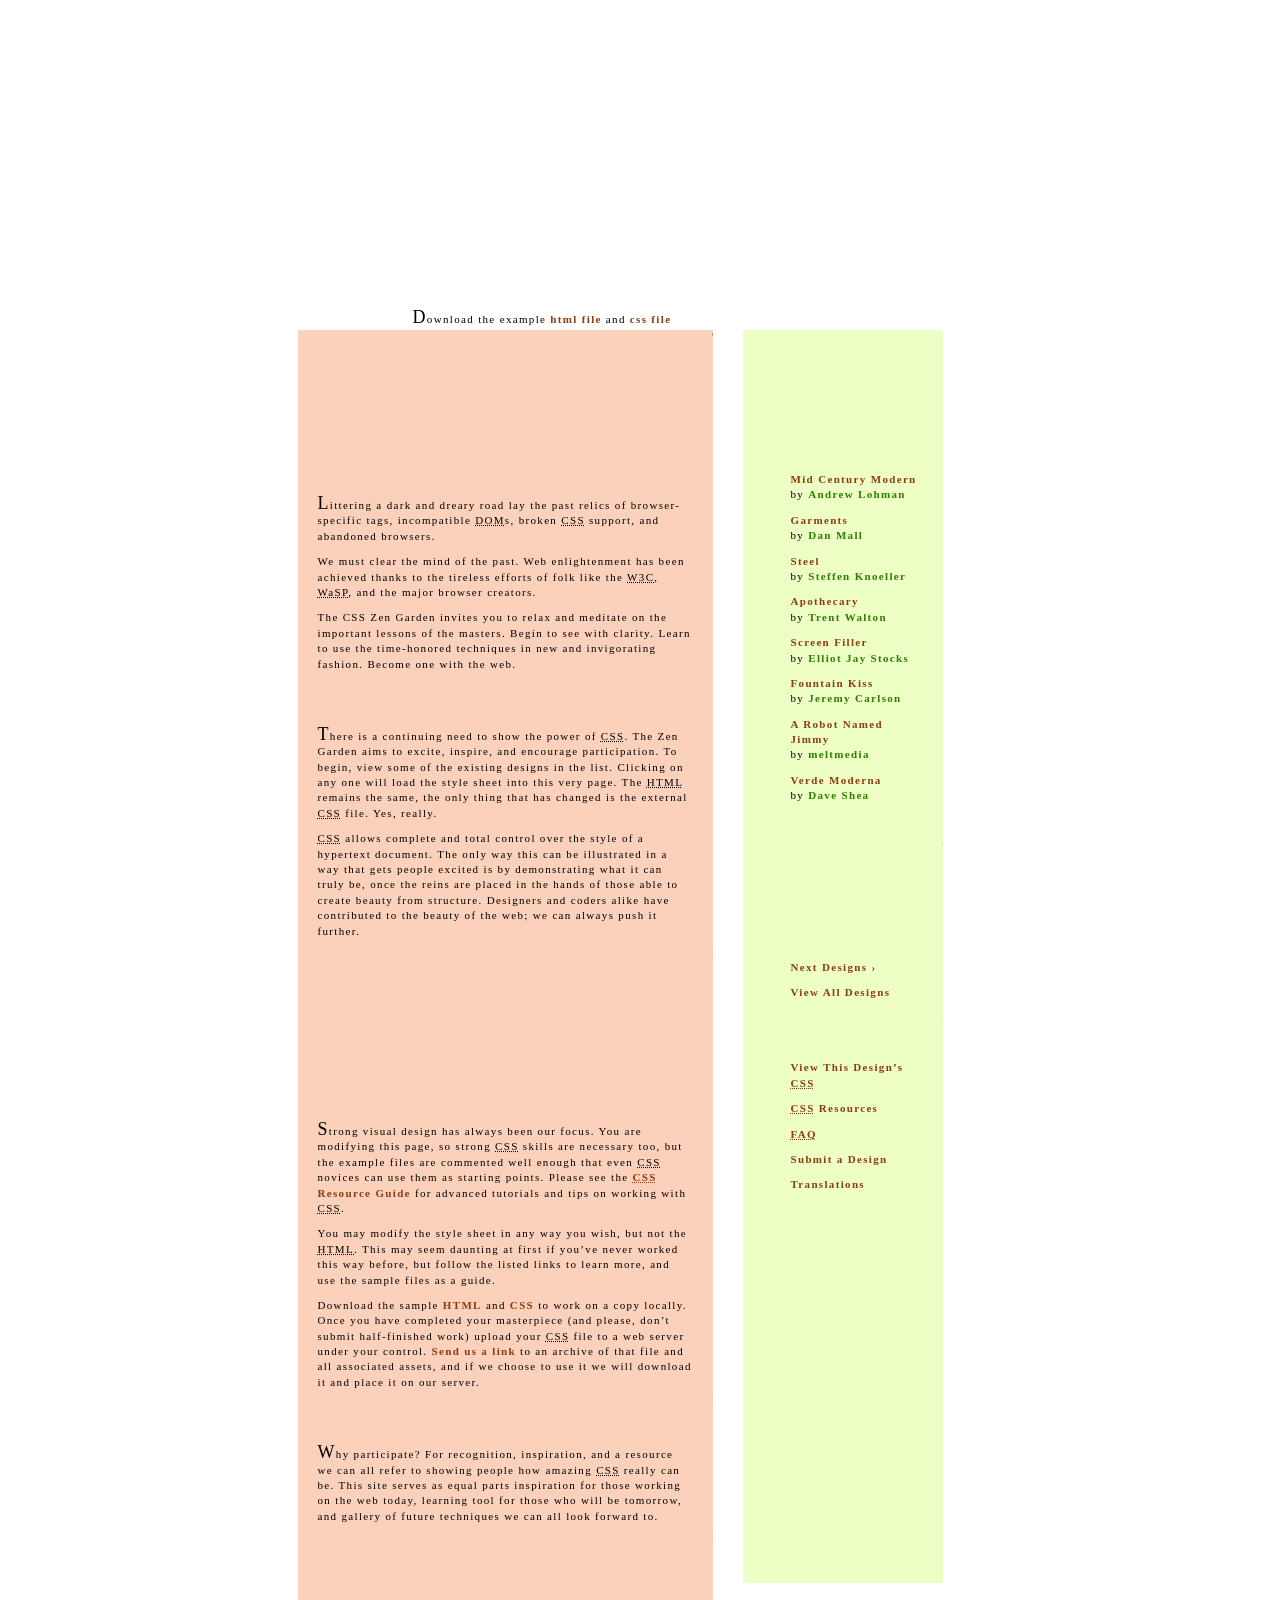
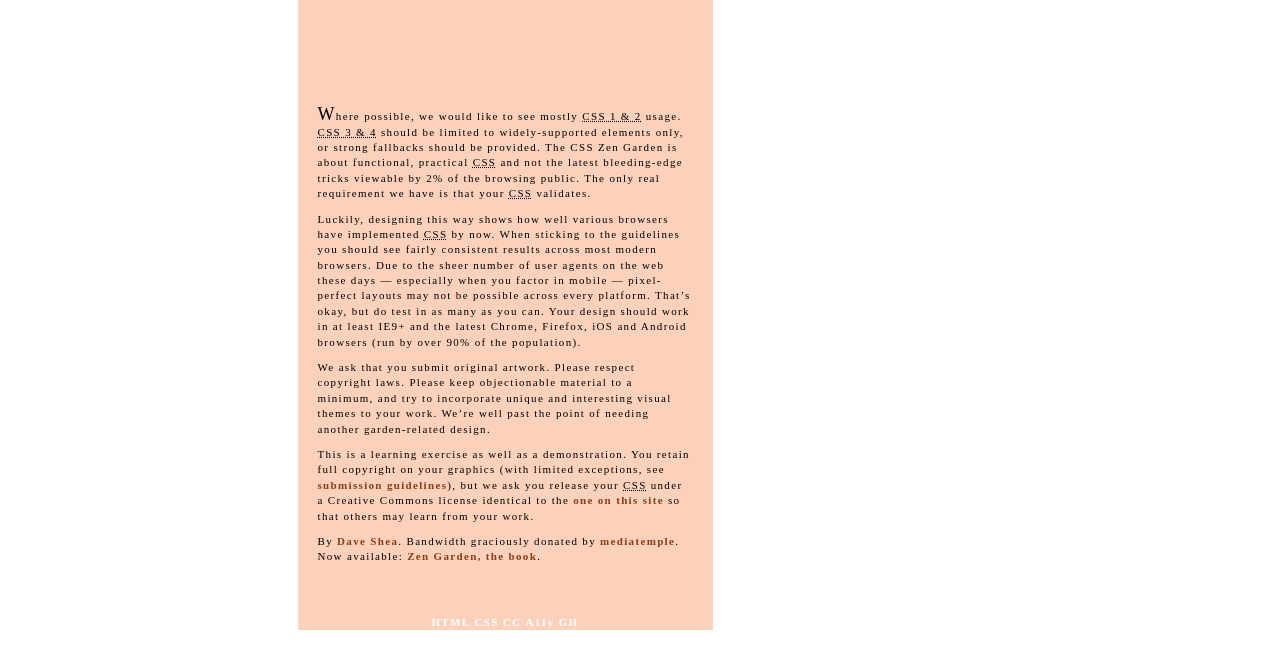
==== 157/index.html @ 9dcf52eb "index.html" ====
<!DOCTYPE html>
<!-- saved from url=(0029)https://csszengarden.com/157/ -->
<html lang="en"><head><meta http-equiv="Content-Type" content="text/html; charset=UTF-8">
	
	<title>CSS Zen Garden: The Beauty of CSS Design</title>

	<link rel="stylesheet" media="screen" href="./index_files/157.css">
	<link rel="alternate" type="application/rss+xml" title="RSS" href="http://www.csszengarden.com/zengarden.xml">

	<meta name="viewport" content="width=device-width, initial-scale=1.0">
	<meta name="author" content="Dave Shea">
	<meta name="description" content="A demonstration of what can be accomplished visually through CSS-based design.">
	<meta name="robots" content="all">


	<!--[if lt IE 9]>
	<script src="script/html5shiv.js"></script>
	<![endif]-->
</head>

<!--



	View source is a feature, not a bug. Thanks for your curiosity and
	interest in participating!

	Here are the submission guidelines for the new and improved csszengarden.com:

	- CSS3? Of course! Prefix for ALL browsers where necessary.
	- go responsive; test your layout at multiple screen sizes.
	- your browser testing baseline: IE9+, recent Chrome/Firefox/Safari, and iOS/Android
	- Graceful degradation is acceptable, and in fact highly encouraged.
	- use classes for styling. Don't use ids.
	- web fonts are cool, just make sure you have a license to share the files. Hosted
	  services that are applied via the CSS file (ie. Google Fonts) will work fine, but
	  most that require custom HTML won't. TypeKit is supported, see the readme on this
	  page for usage instructions: https://github.com/mezzoblue/csszengarden.com/

	And a few tips on building your CSS file:

	- use :first-child, :last-child and :nth-child to get at non-classed elements
	- use ::before and ::after to create pseudo-elements for extra styling
	- use multiple background images to apply as many as you need to any element
	- use the Kellum Method for image replacement, if still needed. http://goo.gl/GXxdI
	- don't rely on the extra divs at the bottom. Use ::before and ::after instead.

		
-->

<body id="css-zen-garden">
<div class="page-wrapper">

	<section class="intro" id="zen-intro">
		<header role="banner">
			<h1>CSS Zen Garden</h1>
			<h2>The Beauty of <abbr title="Cascading Style Sheets">CSS</abbr> Design</h2>
		</header>

		<div class="summary" id="zen-summary" role="article">
			<p>A demonstration of what can be accomplished through <abbr title="Cascading Style Sheets">CSS</abbr>-based design. Select any style sheet from the list to load it into this page.</p>
			<p>Download the example <a href="https://csszengarden.com/examples/index" title="This page&#39;s source HTML code, not to be modified.">html file</a> and <a href="https://csszengarden.com/examples/style.css" title="This page&#39;s sample CSS, the file you may modify.">css file</a></p>
		</div>

		<div class="preamble" id="zen-preamble" role="article">
			<h3>The Road to Enlightenment</h3>
			<p>Littering a dark and dreary road lay the past relics of browser-specific tags, incompatible <abbr title="Document Object Model">DOM</abbr>s, broken <abbr title="Cascading Style Sheets">CSS</abbr> support, and abandoned browsers.</p>
			<p>We must clear the mind of the past. Web enlightenment has been achieved thanks to the tireless efforts of folk like the <abbr title="World Wide Web Consortium">W3C</abbr>, <abbr title="Web Standards Project">WaSP</abbr>, and the major browser creators.</p>
			<p>The CSS Zen Garden invites you to relax and meditate on the important lessons of the masters. Begin to see with clarity. Learn to use the time-honored techniques in new and invigorating fashion. Become one with the web.</p>
		</div>
	</section>

	<div class="main supporting" id="zen-supporting" role="main">
		<div class="explanation" id="zen-explanation" role="article">
			<h3>So What is This About?</h3>
			<p>There is a continuing need to show the power of <abbr title="Cascading Style Sheets">CSS</abbr>. The Zen Garden aims to excite, inspire, and encourage participation. To begin, view some of the existing designs in the list. Clicking on any one will load the style sheet into this very page. The <abbr title="HyperText Markup Language">HTML</abbr> remains the same, the only thing that has changed is the external <abbr title="Cascading Style Sheets">CSS</abbr> file. Yes, really.</p>
			<p><abbr title="Cascading Style Sheets">CSS</abbr> allows complete and total control over the style of a hypertext document. The only way this can be illustrated in a way that gets people excited is by demonstrating what it can truly be, once the reins are placed in the hands of those able to create beauty from structure. Designers and coders alike have contributed to the beauty of the web; we can always push it further.</p>
		</div>

		<div class="participation" id="zen-participation" role="article">
			<h3>Participation</h3>
			<p>Strong visual design has always been our focus. You are modifying this page, so strong <abbr title="Cascading Style Sheets">CSS</abbr> skills are necessary too, but the example files are commented well enough that even <abbr title="Cascading Style Sheets">CSS</abbr> novices can use them as starting points. Please see the <a href="https://csszengarden.com/pages/resources/" title="A listing of CSS-related resources"><abbr title="Cascading Style Sheets">CSS</abbr> Resource Guide</a> for advanced tutorials and tips on working with <abbr title="Cascading Style Sheets">CSS</abbr>.</p>
			<p>You may modify the style sheet in any way you wish, but not the <abbr title="HyperText Markup Language">HTML</abbr>. This may seem daunting at first if you’ve never worked this way before, but follow the listed links to learn more, and use the sample files as a guide.</p>
			<p>Download the sample <a href="https://csszengarden.com/examples/index" title="This page&#39;s source HTML code, not to be modified.">HTML</a> and <a href="https://csszengarden.com/examples/style.css" title="This page&#39;s sample CSS, the file you may modify.">CSS</a> to work on a copy locally. Once you have completed your masterpiece (and please, don’t submit half-finished work) upload your <abbr title="Cascading Style Sheets">CSS</abbr> file to a web server under your control. <a href="https://csszengarden.com/pages/submit/" title="Use the contact form to send us your CSS file">Send us a link</a> to an archive of that file and all associated assets, and if we choose to use it we will download it and place it on our server.</p>
		</div>

		<div class="benefits" id="zen-benefits" role="article">
			<h3>Benefits</h3>
			<p>Why participate? For recognition, inspiration, and a resource we can all refer to showing people how amazing <abbr title="Cascading Style Sheets">CSS</abbr> really can be. This site serves as equal parts inspiration for those working on the web today, learning tool for those who will be tomorrow, and gallery of future techniques we can all look forward to.</p>
		</div>

		<div class="requirements" id="zen-requirements" role="article">
			<h3>Requirements</h3>
			<p>Where possible, we would like to see mostly <abbr title="Cascading Style Sheets, levels 1 and 2">CSS 1 &amp; 2</abbr> usage. <abbr title="Cascading Style Sheets, levels 3 and 4">CSS 3 &amp; 4</abbr> should be limited to widely-supported elements only, or strong fallbacks should be provided. The CSS Zen Garden is about functional, practical <abbr title="Cascading Style Sheets">CSS</abbr> and not the latest bleeding-edge tricks viewable by 2% of the browsing public. The only real requirement we have is that your <abbr title="Cascading Style Sheets">CSS</abbr> validates.</p>
			<p>Luckily, designing this way shows how well various browsers have implemented <abbr title="Cascading Style Sheets">CSS</abbr> by now. When sticking to the guidelines you should see fairly consistent results across most modern browsers. Due to the sheer number of user agents on the web these days — especially when you factor in mobile — pixel-perfect layouts may not be possible across every platform. That’s okay, but do test in as many as you can. Your design should work in at least IE9+ and the latest Chrome, Firefox, iOS and Android browsers (run by over 90% of the population).</p>
			<p>We ask that you submit original artwork. Please respect copyright laws. Please keep objectionable material to a minimum, and try to incorporate unique and interesting visual themes to your work. We’re well past the point of needing another garden-related design.</p>
			<p>This is a learning exercise as well as a demonstration. You retain full copyright on your graphics (with limited exceptions, see <a href="https://csszengarden.com/pages/submit/guidelines/">submission guidelines</a>), but we ask you release your <abbr title="Cascading Style Sheets">CSS</abbr> under a Creative Commons license identical to the <a href="http://creativecommons.org/licenses/by-nc-sa/3.0/" title="View the Zen Garden&#39;s license information.">one on this site</a> so that others may learn from your work.</p>
			<p role="contentinfo">By <a href="http://www.mezzoblue.com/">Dave Shea</a>. Bandwidth graciously donated by <a href="http://www.mediatemple.net/">mediatemple</a>. Now available: <a href="http://www.amazon.com/exec/obidos/ASIN/0321303474/mezzoblue-20/">Zen Garden, the book</a>.</p>
		</div>

		<footer>
			<a href="http://validator.w3.org/check/referer" title="Check the validity of this site’s HTML" class="zen-validate-html">HTML</a>
			<a href="http://jigsaw.w3.org/css-validator/check/referer" title="Check the validity of this site’s CSS" class="zen-validate-css">CSS</a>
			<a href="http://creativecommons.org/licenses/by-nc-sa/3.0/" title="View the Creative Commons license of this site: Attribution-NonCommercial-ShareAlike." class="zen-license">CC</a>
			<a href="http://mezzoblue.com/zengarden/faq/#aaa" title="Read about the accessibility of this site" class="zen-accessibility">A11y</a>
			<a href="https://github.com/mezzoblue/csszengarden.com" title="Fork this site on Github" class="zen-github">GH</a>
		</footer>

	</div>


	<aside class="sidebar" role="complementary">
		<div class="wrapper">

			<div class="design-selection" id="design-selection">
				<h3 class="select">Select a Design:</h3>
				<nav role="navigation">
					<ul>
					<li>
						<a href="https://csszengarden.com/221/" class="design-name">Mid Century Modern</a> by						<a href="http://andrewlohman.com/" class="designer-name">Andrew Lohman</a>
					</li>					<li>
						<a href="https://csszengarden.com/220/" class="design-name">Garments</a> by						<a href="http://danielmall.com/" class="designer-name">Dan Mall</a>
					</li>					<li>
						<a href="https://csszengarden.com/219/" class="design-name">Steel</a> by						<a href="http://steffen-knoeller.de/" class="designer-name">Steffen Knoeller</a>
					</li>					<li>
						<a href="https://csszengarden.com/218/" class="design-name">Apothecary</a> by						<a href="http://trentwalton.com/" class="designer-name">Trent Walton</a>
					</li>					<li>
						<a href="https://csszengarden.com/217/" class="design-name">Screen Filler</a> by						<a href="http://elliotjaystocks.com/" class="designer-name">Elliot Jay Stocks</a>
					</li>					<li>
						<a href="https://csszengarden.com/216/" class="design-name">Fountain Kiss</a> by						<a href="http://jeremycarlson.com/" class="designer-name">Jeremy Carlson</a>
					</li>					<li>
						<a href="https://csszengarden.com/215/" class="design-name">A Robot Named Jimmy</a> by						<a href="http://meltmedia.com/" class="designer-name">meltmedia</a>
					</li>					<li>
						<a href="https://csszengarden.com/214/" class="design-name">Verde Moderna</a> by						<a href="http://www.mezzoblue.com/" class="designer-name">Dave Shea</a>
					</li>					</ul>
				</nav>
			</div>

			<div class="design-archives" id="design-archives">
				<h3 class="archives">Archives:</h3>
				<nav role="navigation">
					<ul>
						<li class="next">
							<a href="https://csszengarden.com/157/page1">
								Next Designs <span class="indicator">›</span>
							</a>
						</li>
						<li class="viewall">
							<a href="https://csszengarden.com/pages/alldesigns/" title="View every submission to the Zen Garden.">
								View All Designs							</a>
						</li>
					</ul>
				</nav>
			</div>

			<div class="zen-resources" id="zen-resources">
				<h3 class="resources">Resources:</h3>
				<ul>
					<li class="view-css">
						<a href="https://csszengarden.com/157/157.css" title="View the source CSS file of the currently-viewed design.">
							View This Design’s <abbr title="Cascading Style Sheets">CSS</abbr>						</a>
					</li>
					<li class="css-resources">
						<a href="https://csszengarden.com/pages/resources/" title="Links to great sites with information on using CSS.">
							<abbr title="Cascading Style Sheets">CSS</abbr> Resources						</a>
					</li>
					<li class="zen-faq">
						<a href="https://csszengarden.com/pages/faq/" title="A list of Frequently Asked Questions about the Zen Garden.">
							<abbr title="Frequently Asked Questions">FAQ</abbr>						</a>
					</li>
					<li class="zen-submit">
						<a href="https://csszengarden.com/pages/submit/" title="Send in your own CSS file.">
							Submit a Design						</a>
					</li>
					<li class="zen-translations">
						<a href="https://csszengarden.com/pages/translations/" title="View translated versions of this page.">
							Translations						</a>
					</li>
				</ul>
			</div>
		</div>
	</aside>


</div>

<!--

	These superfluous divs/spans were originally provided as catch-alls to add extra imagery.
	These days we have full ::before and ::after support, favour using those instead.
	These only remain for historical design compatibility. They might go away one day.
		
-->
<div class="extra1" role="presentation"></div><div class="extra2" role="presentation"></div><div class="extra3" role="presentation"></div>
<div class="extra4" role="presentation"></div><div class="extra5" role="presentation"></div><div class="extra6" role="presentation"></div>


</body></html>
---- 157/index_files/157.css ----
/* css Zen Garden submission 157 - 'Bugs', by Zohar Arad, http://www.captainserious.co.uk/ *//* css released under Creative Commons License - http://creativecommons.org/licenses/by-nc-sa/1.0/  *//* All associated graphics copyright 2005, Zohar Arad *//* Added: Mar. 7th, 2005 *//* IMPORTANT *//* This design is not a template. You may not reproduce it elsewhere without the    designer's written permission. However, feel free to study the CSS and use    techniques you learn from it elsewhere. *//* General Styles */body{	color:#000;	font: normal 11px Times, serif;	line-height:1.4em;	letter-spacing: 1pt;	margin:0 0 20px 0;	padding:0;	text-align:center;}a{font-weight:bold;color: #8B3C12;text-decoration:none}a:hover{text-decoration:underline;}a:active, a:visited{color: #B07D03;}h3{margin:0; padding:0;}/* General DIV Styles */.page-wrapper{	background:transparent url(header.gif) no-repeat top left;	margin:0 auto; padding: 330px 0 0 0; position:relative; width:685px; text-align:left;}.page-wrapper p{margin: 0 20px; padding: 5px 0}p:nth-child(2):first-letter{font-size: 18px;}.intro, .supporting{width:415px; background-color:#FBD1BC; padding:0; margin:0}header{display:none}.summary{position:absolute; top: 310px; margin:0 0 0 115px; padding:0}.summary p{margin:0; padding:0;}.summary p:first-child{display:none}footer{margin:-25px 0 0 0;width: 415px;text-align:center;}footer a{color:#FFFFFF}/* headings replacement styles */.preamble h3{	display:block;	background: transparent url(heading1.gif) no-repeat center left;	height: 161px;	width: 415px;	text-indent: 100%;	white-space: nowrap;	overflow: hidden;}.explanation h3{	display:block;	background: transparent url(so.gif) no-repeat center center;	height: 45px;	width: 415px;	text-indent: 100%;	white-space: nowrap;	overflow: hidden;}.participation h3{	display:block;	background: transparent url(heading2.gif) no-repeat center left;	height: 173px;	width: 415px;	text-indent: 100%;	white-space: nowrap;	overflow: hidden;}.benefits h3{	display:block;	background: transparent url(benefits.gif) no-repeat center center;	height: 45px;	width: 415px;	text-indent: 100%;	white-space: nowrap;	overflow: hidden;}.requirements{	background: transparent url(footer.gif) no-repeat bottom center;	padding-bottom:70px;}.requirements h3{	display:block;	background: transparent url(heading3.gif) no-repeat center left;	height: 173px;	width: 415px;	text-indent: 100%;	white-space: nowrap;	overflow: hidden;}/* Navigation Styles */.sidebar{	position:absolute;	top: 330px;	margin-left: 445px;	padding-bottom: 360px;	background: #EEFFC5 url(link_footer.gif) no-repeat bottom center;	width:200px;}.sidebar ul{	list-style-type:none;	margin:0 20px;	padding:30px 0 20px 0;}.sidebar li{	background: transparent url(leaf.gif) no-repeat top left;	padding:0 0 0 28px;	margin-bottom: 10px;}.design-selection a{	display:block;	padding: 0;	margin:0;}.design-selection a.designer-name{	display:inline;	color:#2B7F01;}.design-archives ul{	padding:30px 0 5px 0;}.zen-resources ul{	padding:20px 0;}.design-selection h3{	display:block;	background: transparent url(choose.gif) no-repeat center left;	height: 112px;	width: 200px;	text-indent: 100%;	white-space: nowrap;	overflow: hidden;}.design-archives h3{	display:block;	background: transparent url(archive.gif) no-repeat center left;	height: 96px;	width: 200px;	text-indent: 100%;	white-space: nowrap;	overflow: hidden;}.zen-resources h3{	display:block;	background: transparent url(resources.gif) no-repeat center center;	height: 25px;	width: 200px;	text-indent: 100%;	white-space: nowrap;	overflow: hidden;}/*Original images used in this design were downloaded from morguefile.com and manipulated for thepurpose of this design only.This style sheet was created to symbolise the endless bugs Web artists have to deal with on a dailybasis and give hope (as well as a good laugh) to all those who work hard to make the Web a betterand bug-free environmentStyle Sheet by Zohar Arad*/
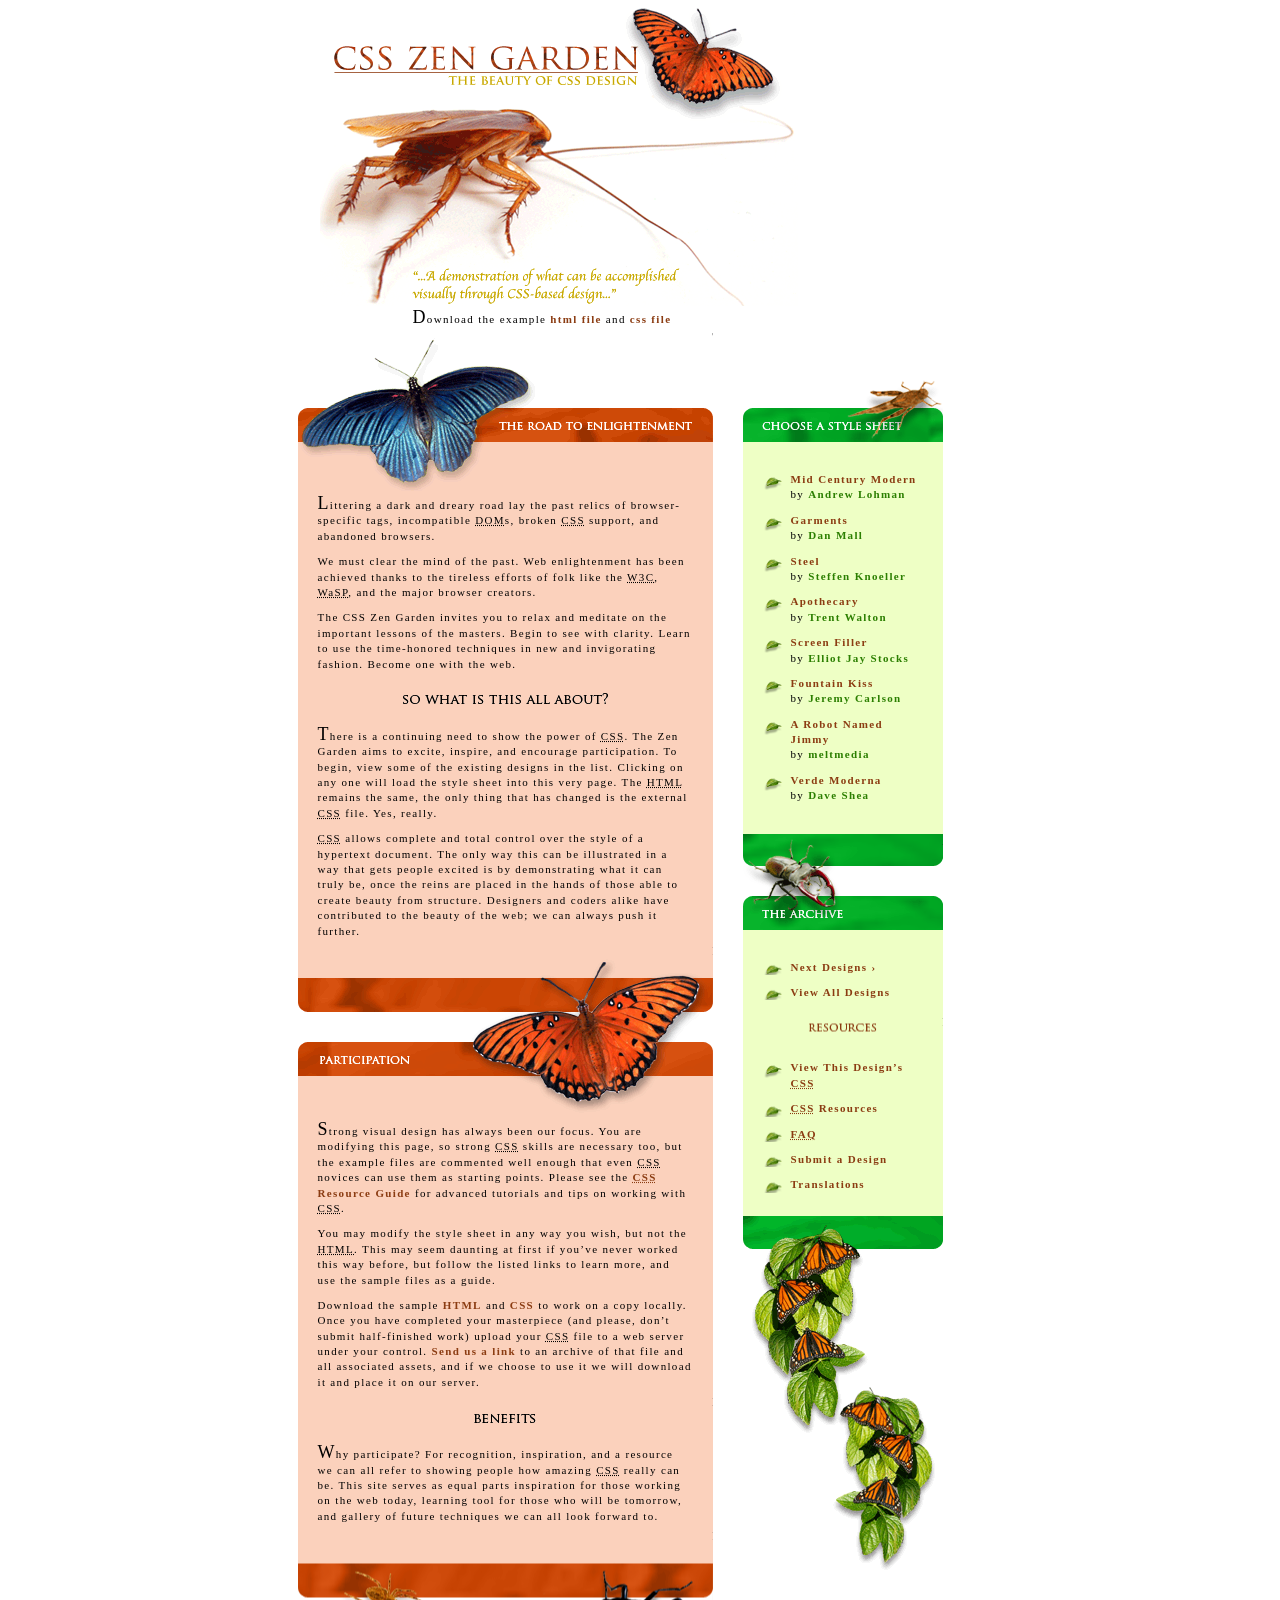
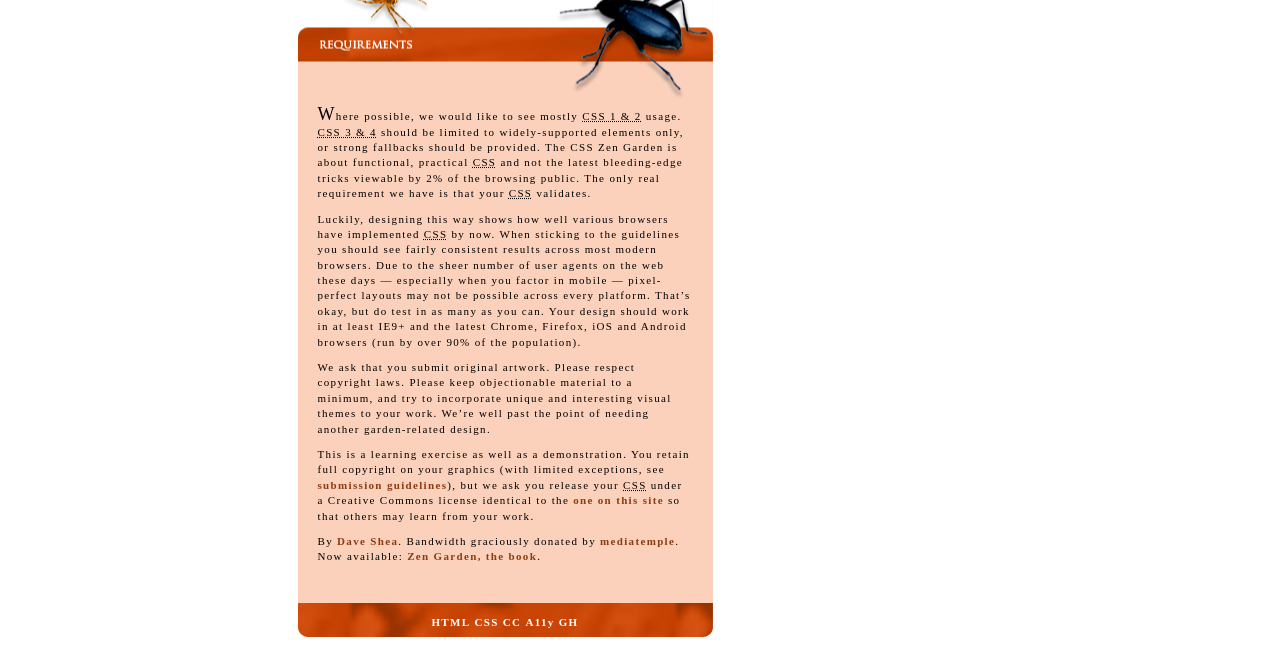
==== commit cb696942: "add files" ====
--- a/157/index.html
+++ b/157/index.html
@@ -4,7 +4,7 @@
 	
 	<title>CSS Zen Garden: The Beauty of CSS Design</title>
 
-	<link rel="stylesheet" media="screen" href="./index_files/157.css">
+	<link rel="stylesheet" media="screen" href="/157/index_files/157.css">
 	<link rel="alternate" type="application/rss+xml" title="RSS" href="http://www.csszengarden.com/zengarden.xml">
 
 	<meta name="viewport" content="width=device-width, initial-scale=1.0">
